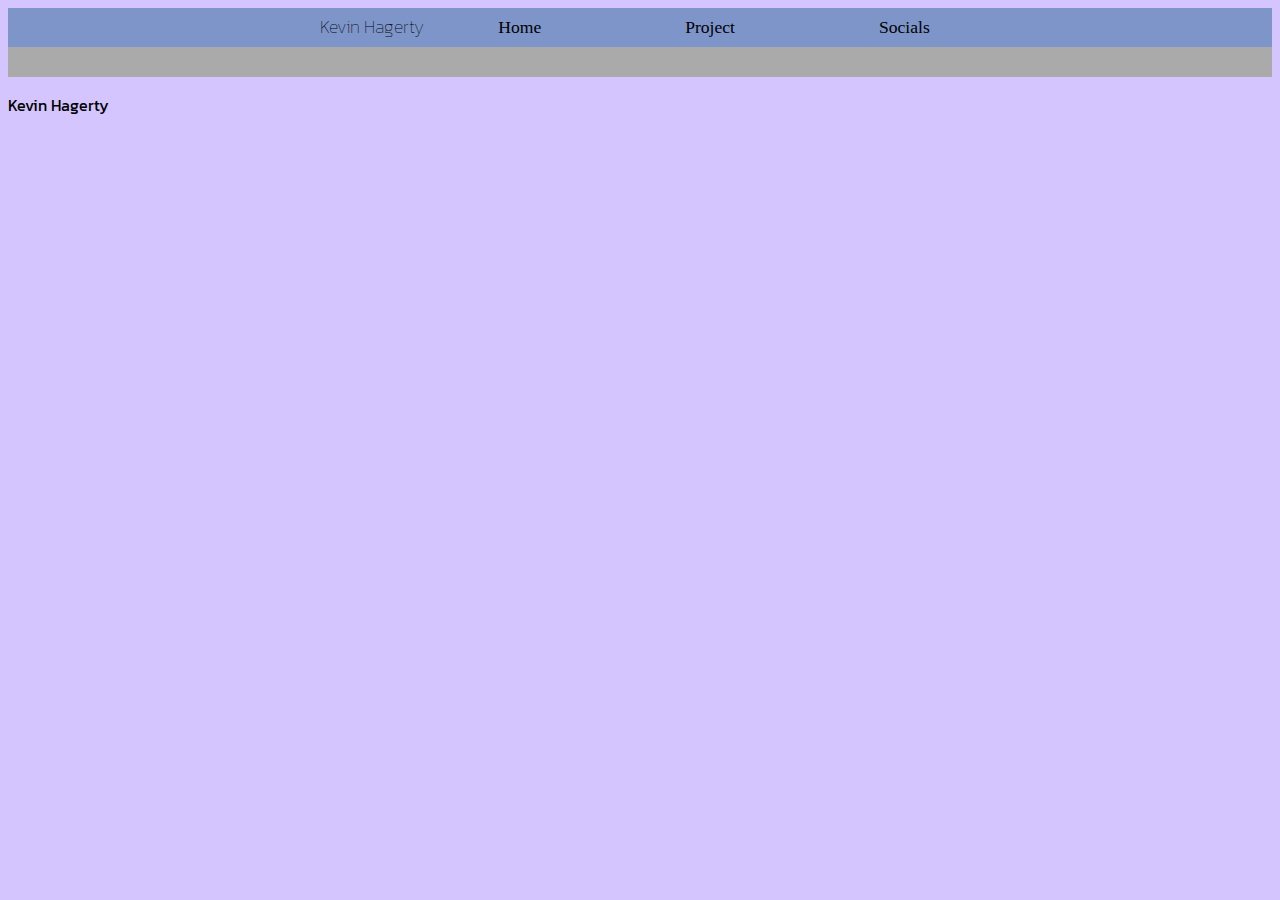
==== index.html @ 99cd5363 "Update Socials Page + Coloring" ====
<!DOCTYPE html>
<link rel="stylesheet" href="index_style.css" />

<html lang="en">
    <title>Kevin Hagerty</title>
    <link rel="stylesheet" href="header.css" />
    <top class="top">
        <header class="main-header">
            <ul>
                <body class="title">Kevin Hagerty</body>
                <li><a href="index.html">Home</a></li>
                <li><a href="projects.html">Project</a></li>
                <li><a href="social.html">Socials</a></li>
            </ul>
        </header>
    </top>
    <body>
        <p>Kevin Hagerty<p>
    </body>
</html>
---- header.css ----
@import url("https://fonts.googleapis.com/css?family=Kanit:300,400");

* {
    box-sizing: border-box;
    font-family: Kanit;
    color: black;
}

html {
    background-color: rgb(212, 197, 255);
}

.top ul {
    margin: 0;
    background-color: rgb(125, 149, 201);
}

.title {
    text-align: left;
}

.top li {
    display: inline;
    padding: 0 5%;
}

.top a {
    display: inline-block;
    padding: 0.5em;
    color: rgb(0, 0, 0);
    text-decoration: none;
    font-family: Gravitas One, cursive;
}

.top {
    text-align: center;
    font-size: 1.1em;
    font-weight: lighter;
    border-bottom: 1px solid rgba(0, 0, 0, 0.3);
}

top a:hover {
    background-color: rgb(83, 106, 181);
    margin: 0;
}

.main-header {
    background-color: rgb(170, 170, 170);
    background-size: cover;
    padding-bottom: 30px;
}
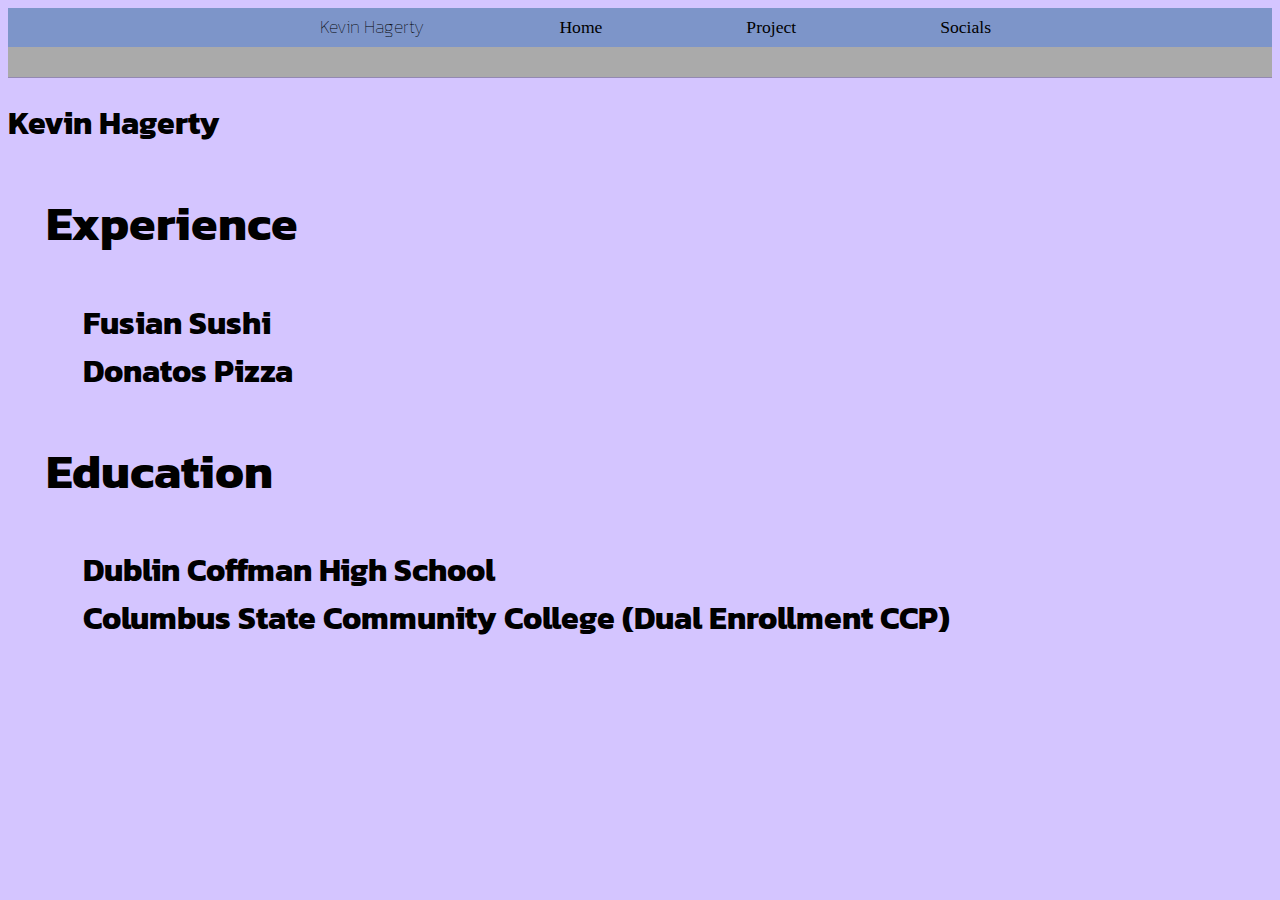
==== commit 82ea228c: "Add more content and modify pages" ====
--- a/index.html
+++ b/index.html
@@ -4,17 +4,29 @@
 <html lang="en">
     <title>Kevin Hagerty</title>
     <link rel="stylesheet" href="header.css" />
-    <top class="top">
+    <nav>
         <header class="main-header">
             <ul>
-                <body class="title">Kevin Hagerty</body>
+                <li class="title"><body>Kevin Hagerty</body></li>
                 <li><a href="index.html">Home</a></li>
                 <li><a href="projects.html">Project</a></li>
                 <li><a href="social.html">Socials</a></li>
             </ul>
         </header>
-    </top>
+    </nav>
     <body>
-        <p>Kevin Hagerty<p>
+        <h1>Kevin Hagerty<h1>
+            <div class="About">
+                <h2>Experience</h2>
+                <p>
+                    Fusian Sushi<br>
+                    Donatos Pizza
+                </p>
+                <h2>Education</h2>
+                <p>
+                    Dublin Coffman High School<br>
+                    Columbus State Community College (Dual Enrollment CCP)
+                </p>
+            </div>
     </body>
 </html>--- a/index_style.css
+++ b/index_style.css
@@ -0,0 +1,6 @@
+.About {
+    padding-left: 3%
+}
+.About p {
+    padding-left: 3%;
+}--- a/header.css
+++ b/header.css
@@ -10,7 +10,7 @@
     background-color: rgb(212, 197, 255);
 }
 
-.top ul {
+nav ul {
     margin: 0;
     background-color: rgb(125, 149, 201);
 }
@@ -19,12 +19,12 @@
     text-align: left;
 }
 
-.top li {
+nav li {
     display: inline;
     padding: 0 5%;
 }
 
-.top a {
+nav a {
     display: inline-block;
     padding: 0.5em;
     color: rgb(0, 0, 0);
@@ -32,14 +32,14 @@
     font-family: Gravitas One, cursive;
 }
 
-.top {
+nav {
     text-align: center;
     font-size: 1.1em;
     font-weight: lighter;
     border-bottom: 1px solid rgba(0, 0, 0, 0.3);
 }
 
-top a:hover {
+nav a:hover {
     background-color: rgb(83, 106, 181);
     margin: 0;
 }
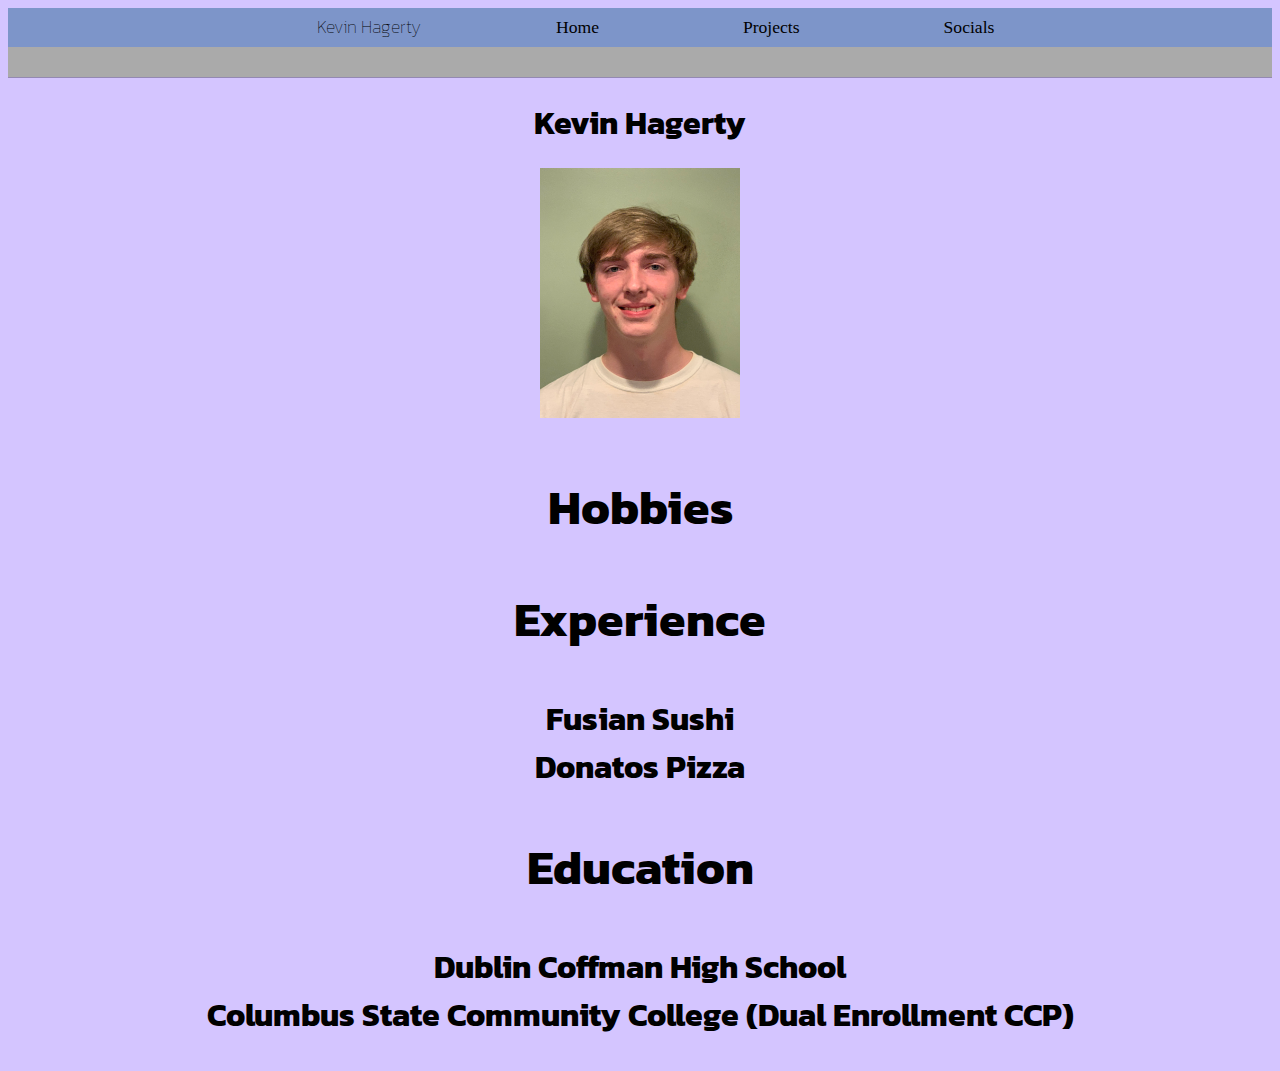
==== commit d745c67e: "Update pages" ====
--- a/index.html
+++ b/index.html
@@ -9,14 +9,19 @@
             <ul>
                 <li class="title"><body>Kevin Hagerty</body></li>
                 <li><a href="index.html">Home</a></li>
-                <li><a href="projects.html">Project</a></li>
+                <li><a href="projects.html">Projects</a></li>
                 <li><a href="social.html">Socials</a></li>
             </ul>
         </header>
     </nav>
-    <body>
+    <body id="Profile">
         <h1>Kevin Hagerty<h1>
+            <img src="images/Profile.jpg" width="200" height="250" alt="Profile Picture"/>
             <div class="About">
+                <h2>Hobbies</h2>
+                <p>
+                    
+                </p>
                 <h2>Experience</h2>
                 <p>
                     Fusian Sushi<br>
--- a/index_style.css
+++ b/index_style.css
@@ -1,6 +1,3 @@
-.About {
-    padding-left: 3%
-}
-.About p {
-    padding-left: 3%;
+#Profile {
+    text-align: center;
 }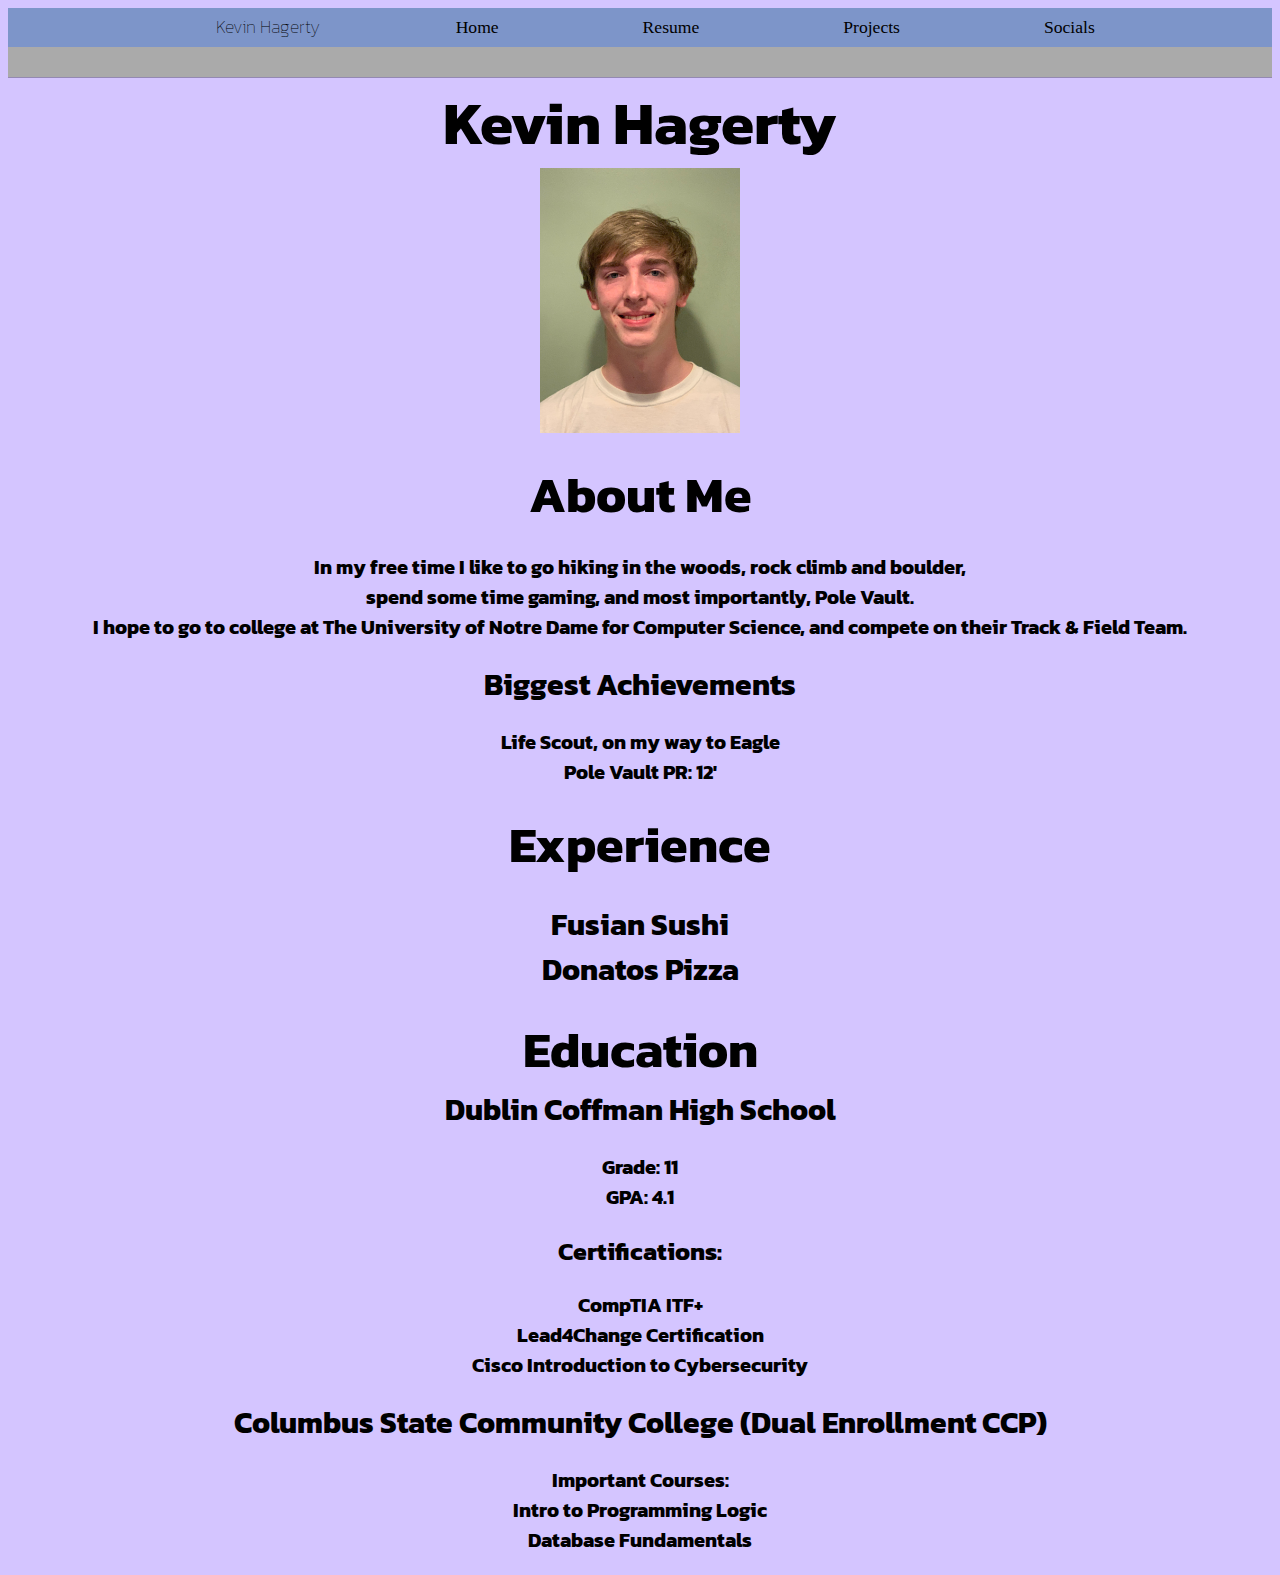
==== commit 30ba98ea: "Add content" ====
--- a/index.html
+++ b/index.html
@@ -3,12 +3,14 @@
 
 <html lang="en">
     <title>Kevin Hagerty</title>
+    <link rel="icon" type="image/x-icon" href="images/KH-logo.jpg">
     <link rel="stylesheet" href="header.css" />
     <nav>
         <header class="main-header">
             <ul>
                 <li class="title"><body>Kevin Hagerty</body></li>
                 <li><a href="index.html">Home</a></li>
+                <li><a href="PDFs/Resume.pdf" target="_blank">Resume</a></li>
                 <li><a href="projects.html">Projects</a></li>
                 <li><a href="social.html">Socials</a></li>
             </ul>
@@ -16,22 +18,28 @@
     </nav>
     <body id="Profile">
         <h1>Kevin Hagerty<h1>
-            <img src="images/Profile.jpg" width="200" height="250" alt="Profile Picture"/>
+            <img src="images/Profile.jpg" width="200" height="265" alt="Profile Picture"/>
             <div class="About">
-                <h2>Hobbies</h2>
+                <h2>About Me</h2>
                 <p>
-                    
+                    In my free time I like to go hiking in the woods, rock climb and boulder,<br> spend some time gaming, and most importantly, Pole Vault.<br>
+                    I hope to go to college at The University of Notre Dame for Computer Science, and compete on their Track & Field Team.
                 </p>
+                <h3>Biggest Achievements</h3>
+                <p>Life Scout, on my way to Eagle<br>Pole Vault PR: 12'</p>
                 <h2>Experience</h2>
                 <p>
-                    Fusian Sushi<br>
-                    Donatos Pizza
+                    <h3>Fusian Sushi</h3>
+                    <h3>Donatos Pizza</h3>
                 </p>
                 <h2>Education</h2>
-                <p>
-                    Dublin Coffman High School<br>
-                    Columbus State Community College (Dual Enrollment CCP)
-                </p>
+                <h3>Dublin Coffman High School</h3>
+                    <p>Grade: 11<br>GPA: 4.1<br></p>
+                    <h4>Certifications:</h4>
+                        <p><a href="PDFs/Comptia-ITF.pdf" target="_blank">CompTIA ITF+</a><br><a href="PDFs/L4C-Certificate-Kevin-Hagerty.pdf" target="_blank">Lead4Change Certification</a><br>Cisco Introduction to Cybersecurity</p>
+                <h3>Columbus State Community College (Dual Enrollment CCP)</h3>
+                        
+                    <p>Important Courses:<br>Intro to Programming Logic<br>Database Fundamentals</p>
             </div>
     </body>
 </html>--- a/index_style.css
+++ b/index_style.css
@@ -1,3 +1,29 @@
 #Profile {
     text-align: center;
+}
+#Profile h1 {
+    font-size: 60px;
+    padding: 0%;
+    margin: 0%;
+}
+#Profile h2 {
+    font-size: 50px;
+    padding: 0%;
+    margin: 0%;
+}
+#Profile h3 {
+    font-size: 30px;
+    padding: 0%;
+    margin: 0%;
+}
+#Profile h4 {
+    font-size: 25px;
+    padding: 0%;
+    margin: 0%;
+}
+#Profile p {
+    font-size: 20px;
+}
+#Profile a {
+    text-decoration: none;
 }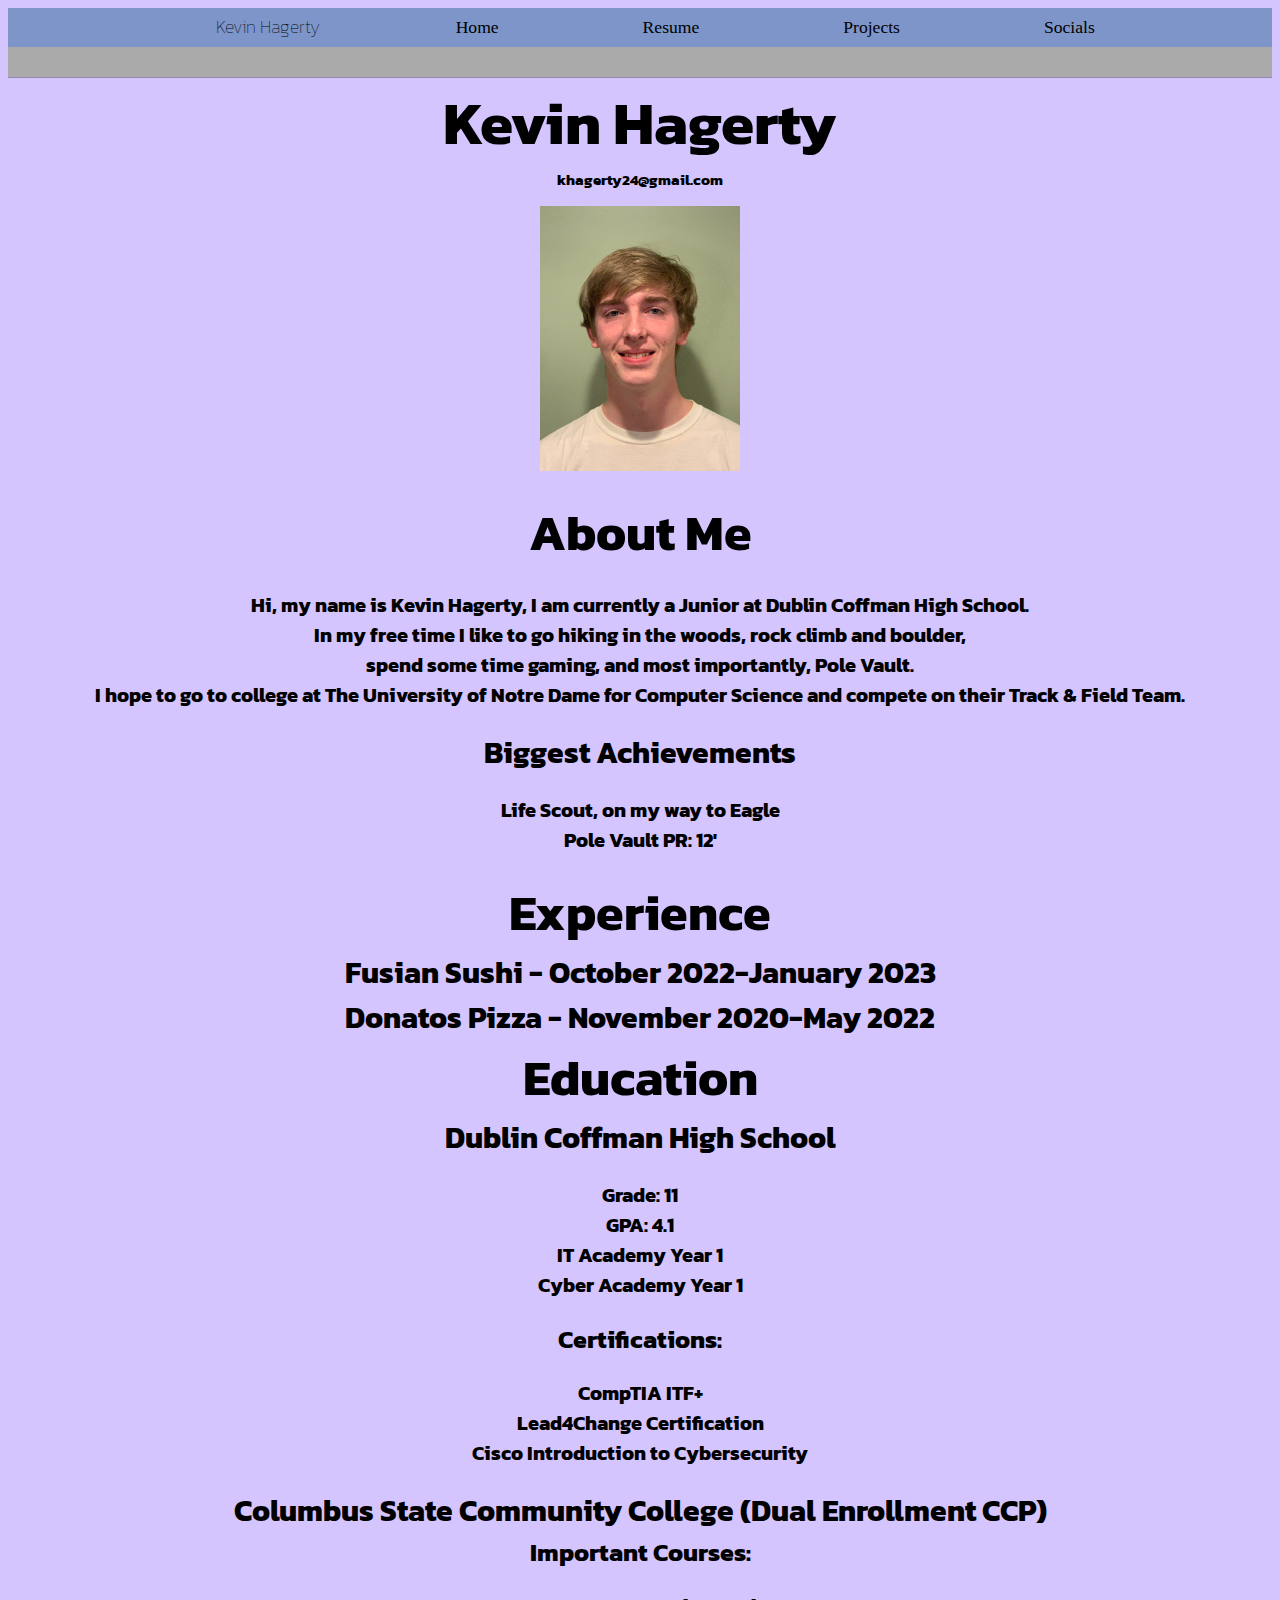
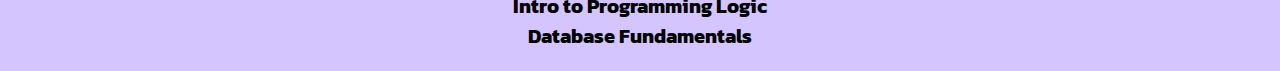
==== commit 5b22875b: "Add content" ====
--- a/index.html
+++ b/index.html
@@ -18,28 +18,28 @@
     </nav>
     <body id="Profile">
         <h1>Kevin Hagerty<h1>
+            <p id="contact">khagerty24@gmail.com</p>
             <img src="images/Profile.jpg" width="200" height="265" alt="Profile Picture"/>
             <div class="About">
                 <h2>About Me</h2>
                 <p>
+                    Hi, my name is Kevin Hagerty, I am currently a Junior at Dublin Coffman High School.<br>
                     In my free time I like to go hiking in the woods, rock climb and boulder,<br> spend some time gaming, and most importantly, Pole Vault.<br>
-                    I hope to go to college at The University of Notre Dame for Computer Science, and compete on their Track & Field Team.
+                    I hope to go to college at The University of Notre Dame for Computer Science and compete on their Track & Field Team.
                 </p>
                 <h3>Biggest Achievements</h3>
                 <p>Life Scout, on my way to Eagle<br>Pole Vault PR: 12'</p>
                 <h2>Experience</h2>
-                <p>
-                    <h3>Fusian Sushi</h3>
-                    <h3>Donatos Pizza</h3>
-                </p>
+                <h3>Fusian Sushi - October 2022-January 2023</h3>
+                <h3>Donatos Pizza - November 2020-May 2022</h3>
                 <h2>Education</h2>
                 <h3>Dublin Coffman High School</h3>
-                    <p>Grade: 11<br>GPA: 4.1<br></p>
+                    <p>Grade: 11<br>GPA: 4.1<br>IT Academy Year 1<br>Cyber Academy Year 1</p>
                     <h4>Certifications:</h4>
                         <p><a href="PDFs/Comptia-ITF.pdf" target="_blank">CompTIA ITF+</a><br><a href="PDFs/L4C-Certificate-Kevin-Hagerty.pdf" target="_blank">Lead4Change Certification</a><br>Cisco Introduction to Cybersecurity</p>
                 <h3>Columbus State Community College (Dual Enrollment CCP)</h3>
                         
-                    <p>Important Courses:<br>Intro to Programming Logic<br>Database Fundamentals</p>
+                    <h4>Important Courses:</h4><p>Intro to Programming Logic<br>Database Fundamentals</p>
             </div>
     </body>
 </html>--- a/index_style.css
+++ b/index_style.css
@@ -1,5 +1,10 @@
 #Profile {
     text-align: center;
+}
+#Profile #contact {
+    font-size: 15px;
+    padding-top: 0%;
+    margin-top: 0%;
 }
 #Profile h1 {
     font-size: 60px;
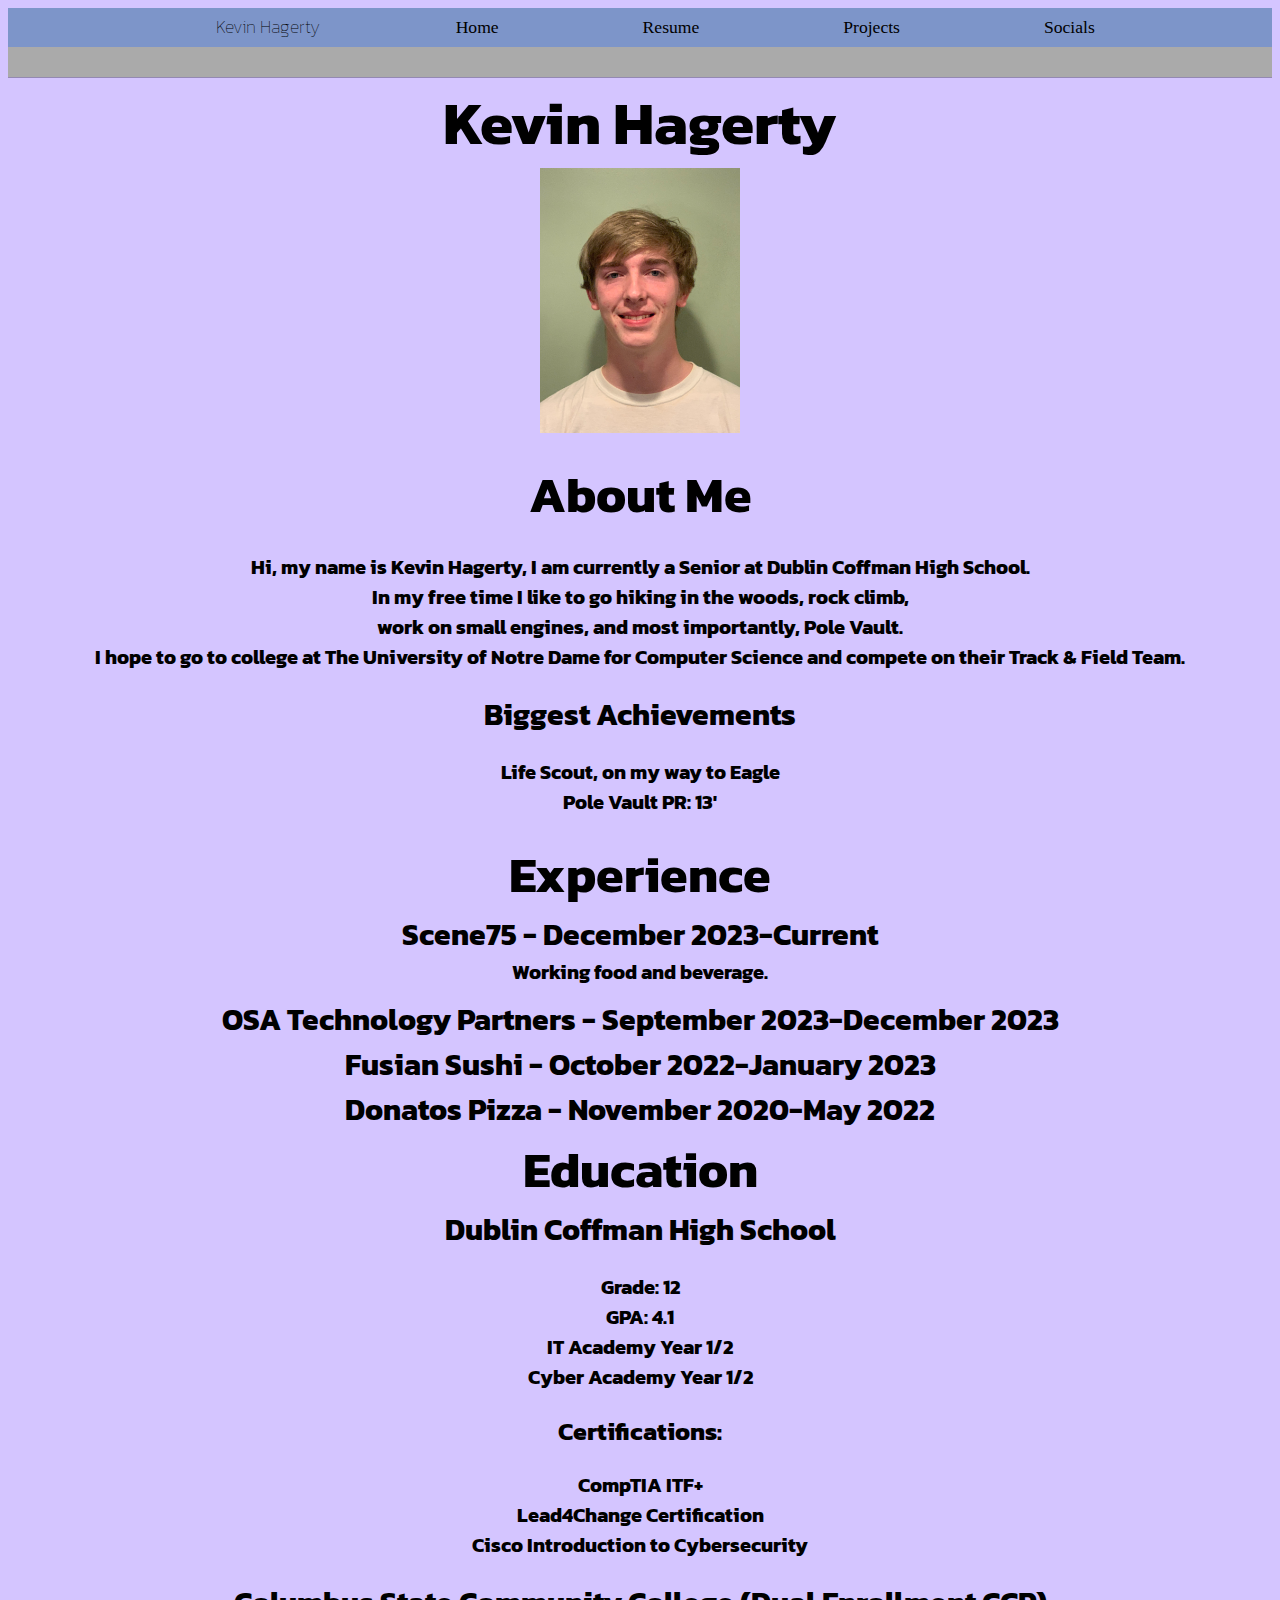
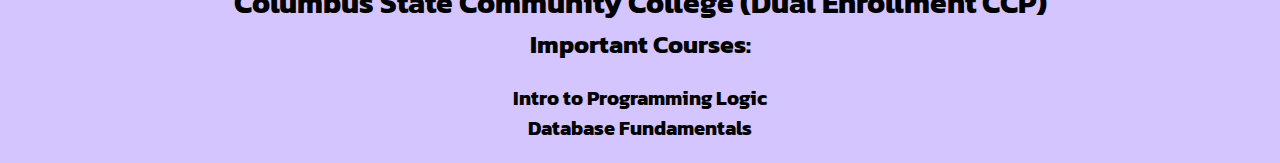
==== commit eedf8af8: "Update to work history/projects" ====
--- a/index.html
+++ b/index.html
@@ -18,25 +18,31 @@
     </nav>
     <body id="Profile">
         <h1>Kevin Hagerty<h1>
-            <p id="contact">khagerty24@gmail.com</p>
             <img src="images/Profile.jpg" width="200" height="265" alt="Profile Picture"/>
             <div class="About">
                 <h2>About Me</h2>
                 <p>
-                    Hi, my name is Kevin Hagerty, I am currently a Junior at Dublin Coffman High School.<br>
-                    In my free time I like to go hiking in the woods, rock climb and boulder,<br> spend some time gaming, and most importantly, Pole Vault.<br>
+                    Hi, my name is Kevin Hagerty, I am currently a Senior at Dublin Coffman High School.<br>
+                    In my free time I like to go hiking in the woods, rock climb,<br> work on small engines, and most importantly, Pole Vault.<br>
                     I hope to go to college at The University of Notre Dame for Computer Science and compete on their Track & Field Team.
                 </p>
                 <h3>Biggest Achievements</h3>
-                <p>Life Scout, on my way to Eagle<br>Pole Vault PR: 12'</p>
+                <p>Life Scout, on my way to Eagle<br>Pole Vault PR: 13'</p>
                 <h2>Experience</h2>
+                <h3>Scene75 - December 2023-Current</h3>
+                <p style="margin-top:0px; margin-bottom:10px;">Working food and beverage.</p>
+                <h3>OSA Technology Partners - September 2023-December 2023</h3>
                 <h3>Fusian Sushi - October 2022-January 2023</h3>
                 <h3>Donatos Pizza - November 2020-May 2022</h3>
                 <h2>Education</h2>
                 <h3>Dublin Coffman High School</h3>
-                    <p>Grade: 11<br>GPA: 4.1<br>IT Academy Year 1<br>Cyber Academy Year 1</p>
+                    <p>Grade: 12<br>GPA: 4.1<br>IT Academy Year 1/2<br>Cyber Academy Year 1/2</p>
                     <h4>Certifications:</h4>
-                        <p><a href="PDFs/Comptia-ITF.pdf" target="_blank">CompTIA ITF+</a><br><a href="PDFs/L4C-Certificate-Kevin-Hagerty.pdf" target="_blank">Lead4Change Certification</a><br>Cisco Introduction to Cybersecurity</p>
+                        <p>
+                            <a href="PDFs/Comptia-ITF.pdf#toolbar=0" target="_blank">CompTIA ITF+</a><br>
+                            <a href="PDFs/L4C-Certificate-Kevin-Hagerty.pdf#toolbar=0" target="_blank">Lead4Change Certification</a><br>
+                            Cisco Introduction to Cybersecurity
+                        </p>
                 <h3>Columbus State Community College (Dual Enrollment CCP)</h3>
                         
                     <h4>Important Courses:</h4><p>Intro to Programming Logic<br>Database Fundamentals</p>
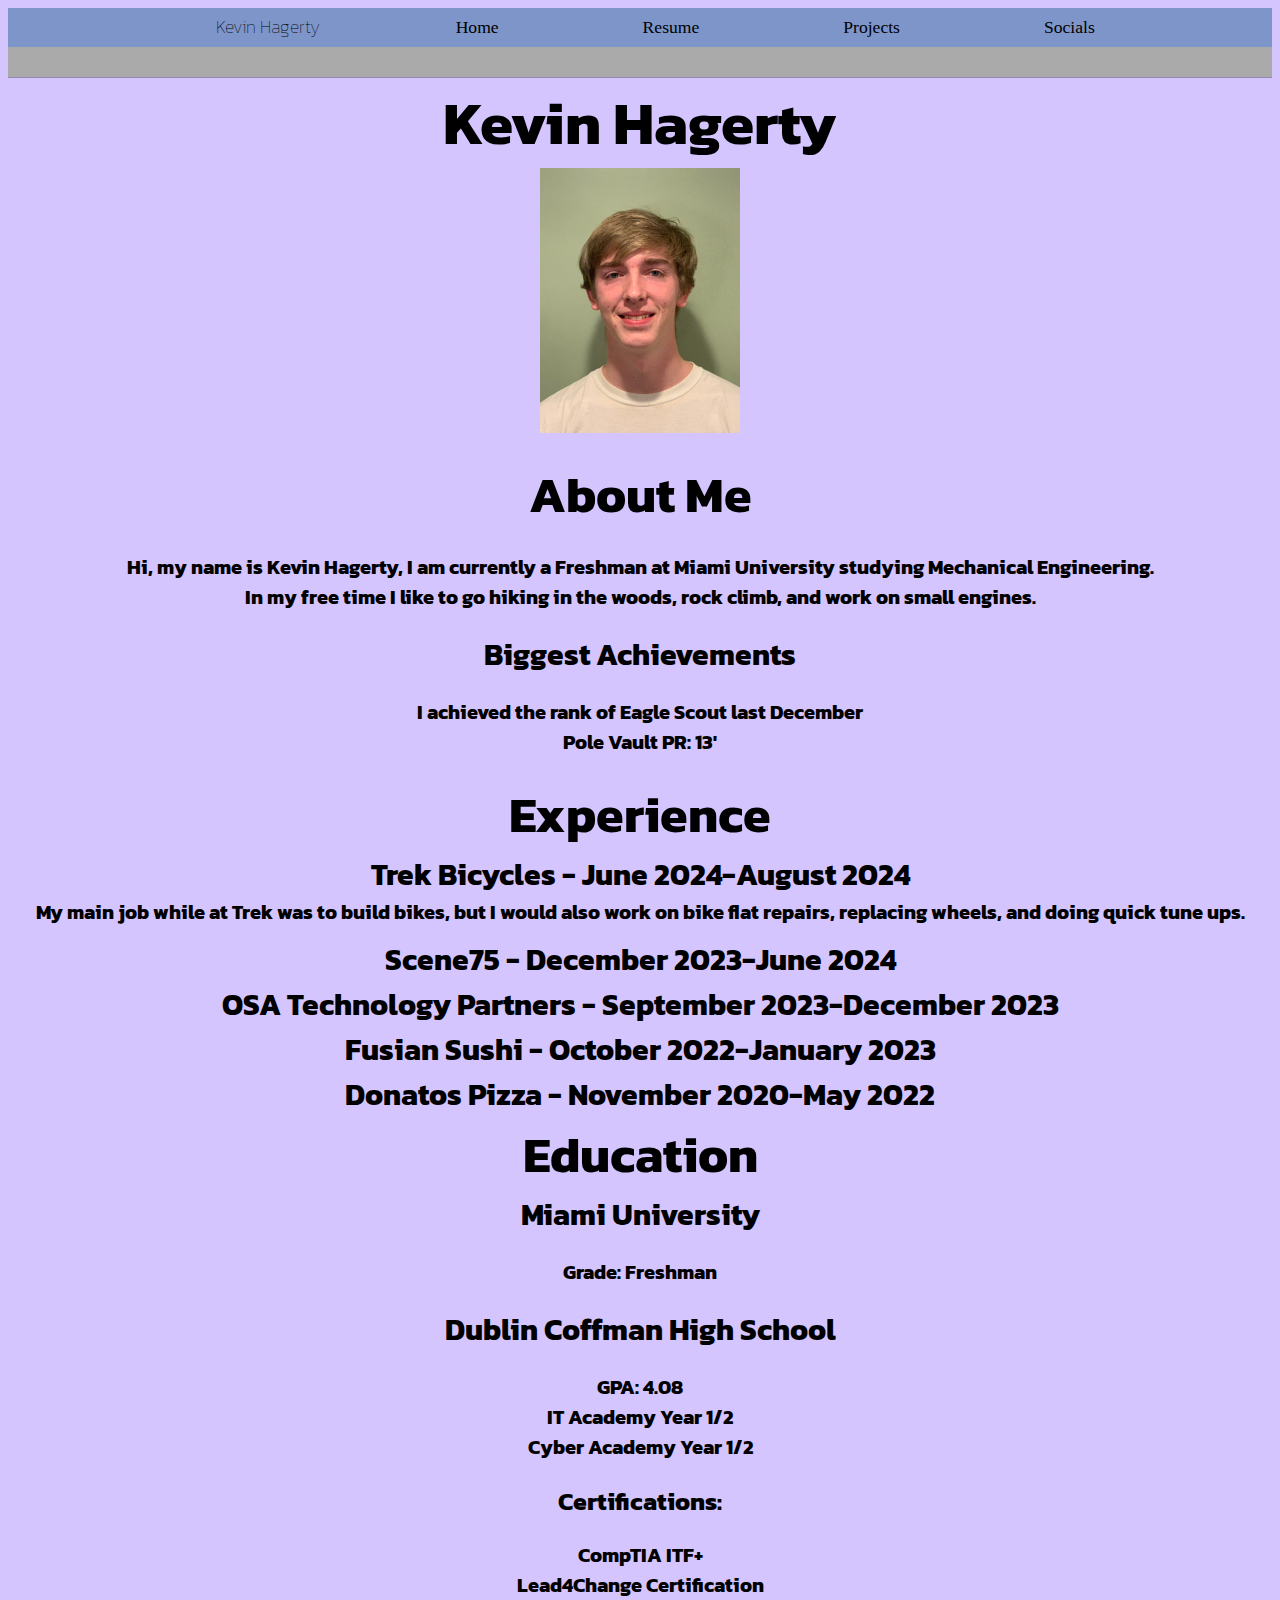
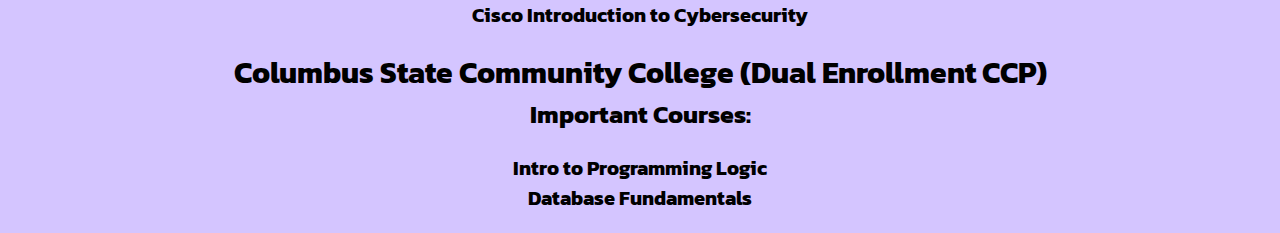
==== commit 7c159dbe: "College Freshman Update" ====
--- a/index.html
+++ b/index.html
@@ -22,21 +22,24 @@
             <div class="About">
                 <h2>About Me</h2>
                 <p>
-                    Hi, my name is Kevin Hagerty, I am currently a Senior at Dublin Coffman High School.<br>
-                    In my free time I like to go hiking in the woods, rock climb,<br> work on small engines, and most importantly, Pole Vault.<br>
-                    I hope to go to college at The University of Notre Dame for Computer Science and compete on their Track & Field Team.
+                    Hi, my name is Kevin Hagerty, I am currently a Freshman at Miami University studying Mechanical Engineering.<br>
+                    In my free time I like to go hiking in the woods, rock climb, and work on small engines.<br>
                 </p>
                 <h3>Biggest Achievements</h3>
-                <p>Life Scout, on my way to Eagle<br>Pole Vault PR: 13'</p>
+                <p>I achieved the rank of Eagle Scout last December<br>Pole Vault PR: 13'</p>
                 <h2>Experience</h2>
-                <h3>Scene75 - December 2023-Current</h3>
-                <p style="margin-top:0px; margin-bottom:10px;">Working food and beverage.</p>
+                <h3>Trek Bicycles - June 2024-August 2024</h3>
+                <p style="margin-top:0px; margin-bottom:10px;">My main job while at Trek was to build bikes, but I would also work on bike flat 
+                    repairs, replacing wheels, and doing quick tune ups.</p>
+                <h3>Scene75 - December 2023-June 2024</h3>
                 <h3>OSA Technology Partners - September 2023-December 2023</h3>
                 <h3>Fusian Sushi - October 2022-January 2023</h3>
                 <h3>Donatos Pizza - November 2020-May 2022</h3>
                 <h2>Education</h2>
+                <h3>Miami University</h3>
+                    <p>Grade: Freshman<br><!--GPA: 4.1<br>--></p>
                 <h3>Dublin Coffman High School</h3>
-                    <p>Grade: 12<br>GPA: 4.1<br>IT Academy Year 1/2<br>Cyber Academy Year 1/2</p>
+                    <p>GPA: 4.08<br>IT Academy Year 1/2<br>Cyber Academy Year 1/2</p>
                     <h4>Certifications:</h4>
                         <p>
                             <a href="PDFs/Comptia-ITF.pdf#toolbar=0" target="_blank">CompTIA ITF+</a><br>
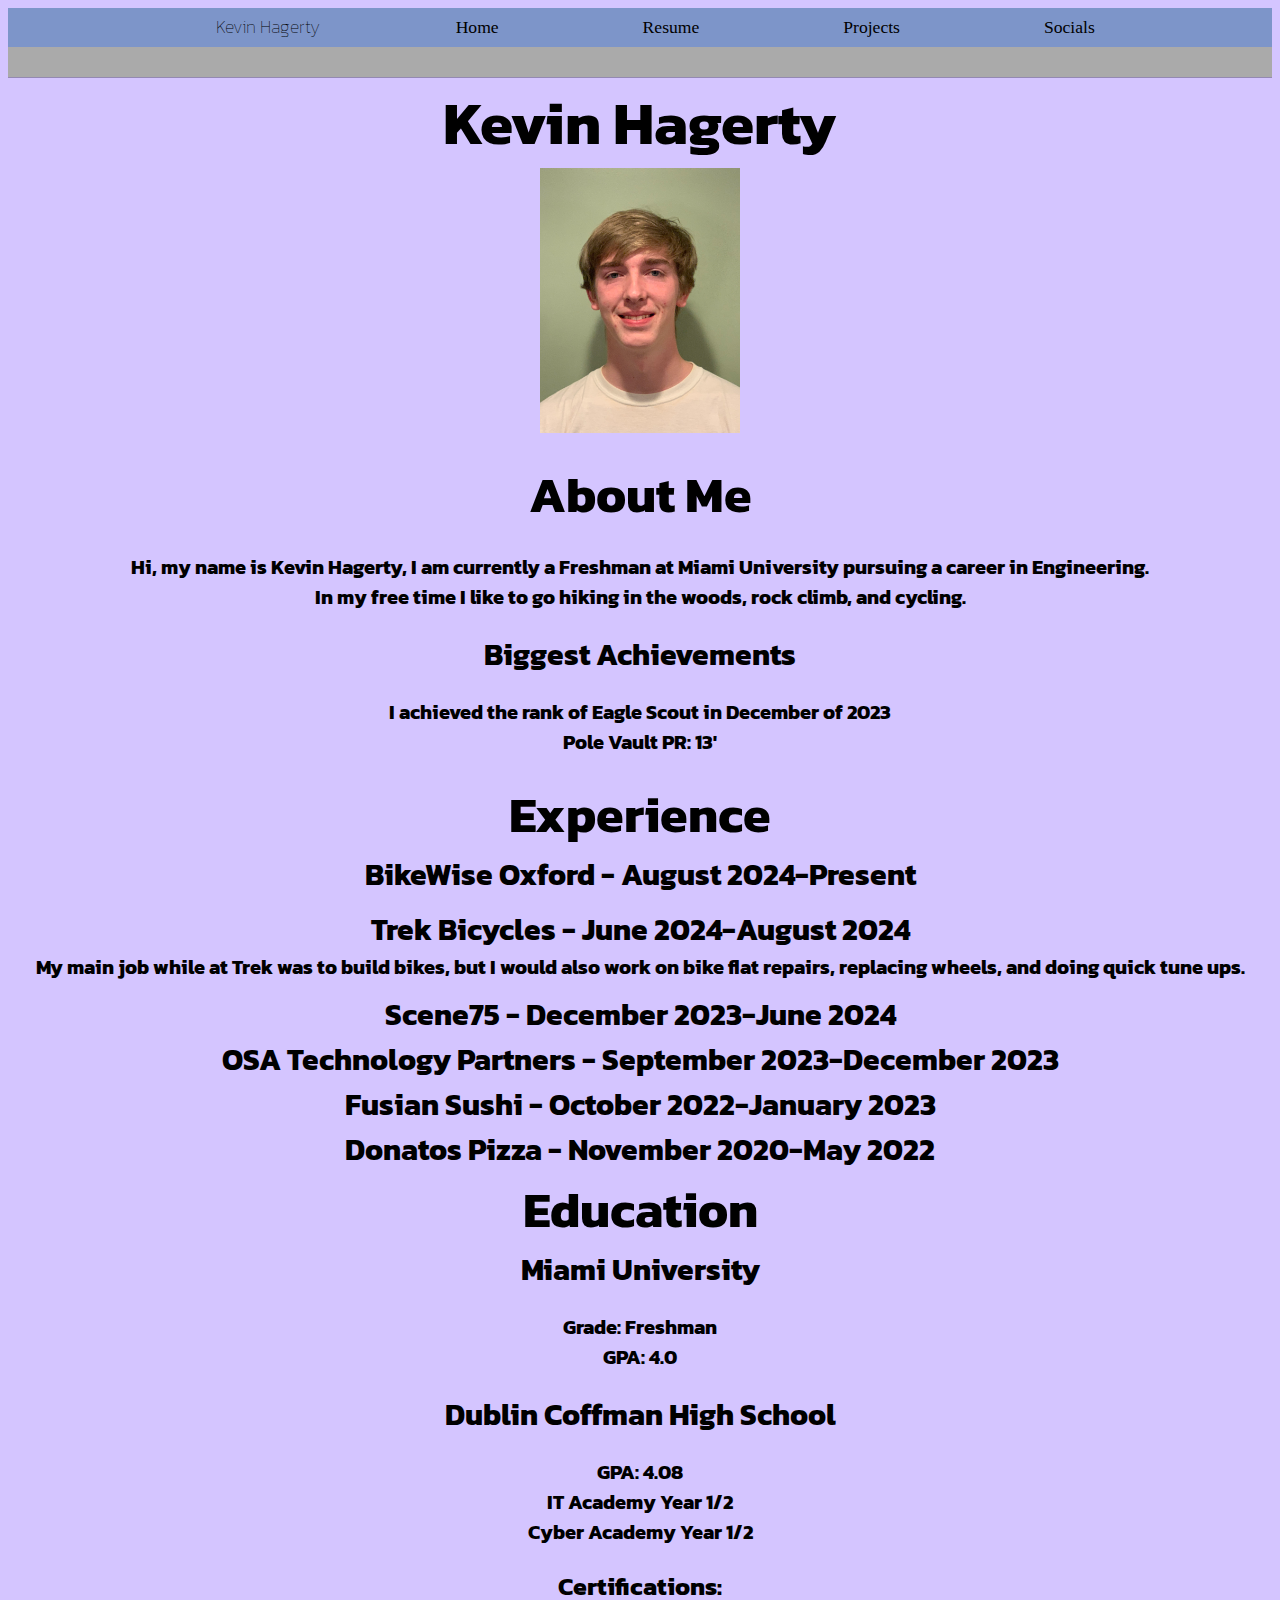
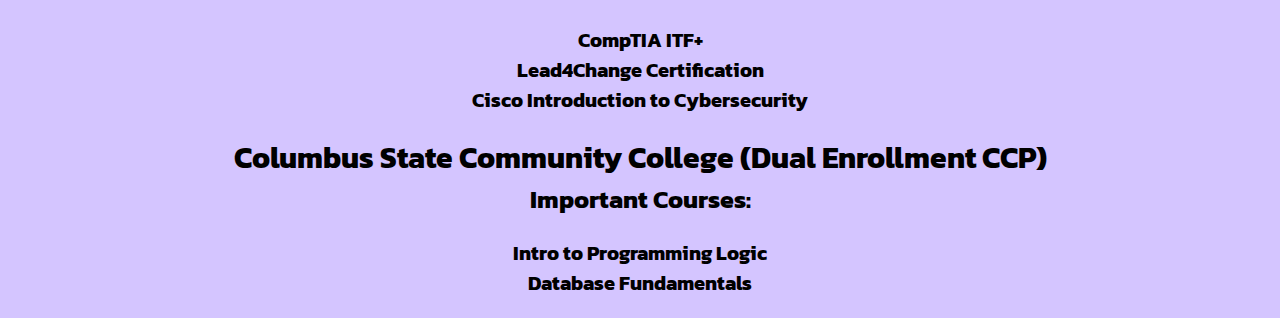
==== commit ec70594f: "Update index.html" ====
--- a/index.html
+++ b/index.html
@@ -22,12 +22,14 @@
             <div class="About">
                 <h2>About Me</h2>
                 <p>
-                    Hi, my name is Kevin Hagerty, I am currently a Freshman at Miami University studying Mechanical Engineering.<br>
-                    In my free time I like to go hiking in the woods, rock climb, and work on small engines.<br>
+                    Hi, my name is Kevin Hagerty, I am currently a Freshman at Miami University pursuing a career in Engineering.<br>
+                    In my free time I like to go hiking in the woods, rock climb, and cycling.<br>
                 </p>
                 <h3>Biggest Achievements</h3>
-                <p>I achieved the rank of Eagle Scout last December<br>Pole Vault PR: 13'</p>
+                <p>I achieved the rank of Eagle Scout in December of 2023<br>Pole Vault PR: 13'</p>
                 <h2>Experience</h2>
+                <h3>BikeWise Oxford - August 2024-Present</h3>
+                <p style="margin-top:0px; margin-bottom:10px;"> </p>
                 <h3>Trek Bicycles - June 2024-August 2024</h3>
                 <p style="margin-top:0px; margin-bottom:10px;">My main job while at Trek was to build bikes, but I would also work on bike flat 
                     repairs, replacing wheels, and doing quick tune ups.</p>
@@ -37,7 +39,7 @@
                 <h3>Donatos Pizza - November 2020-May 2022</h3>
                 <h2>Education</h2>
                 <h3>Miami University</h3>
-                    <p>Grade: Freshman<br><!--GPA: 4.1<br>--></p>
+                    <p>Grade: Freshman<br>GPA: 4.0<br></p>
                 <h3>Dublin Coffman High School</h3>
                     <p>GPA: 4.08<br>IT Academy Year 1/2<br>Cyber Academy Year 1/2</p>
                     <h4>Certifications:</h4>
